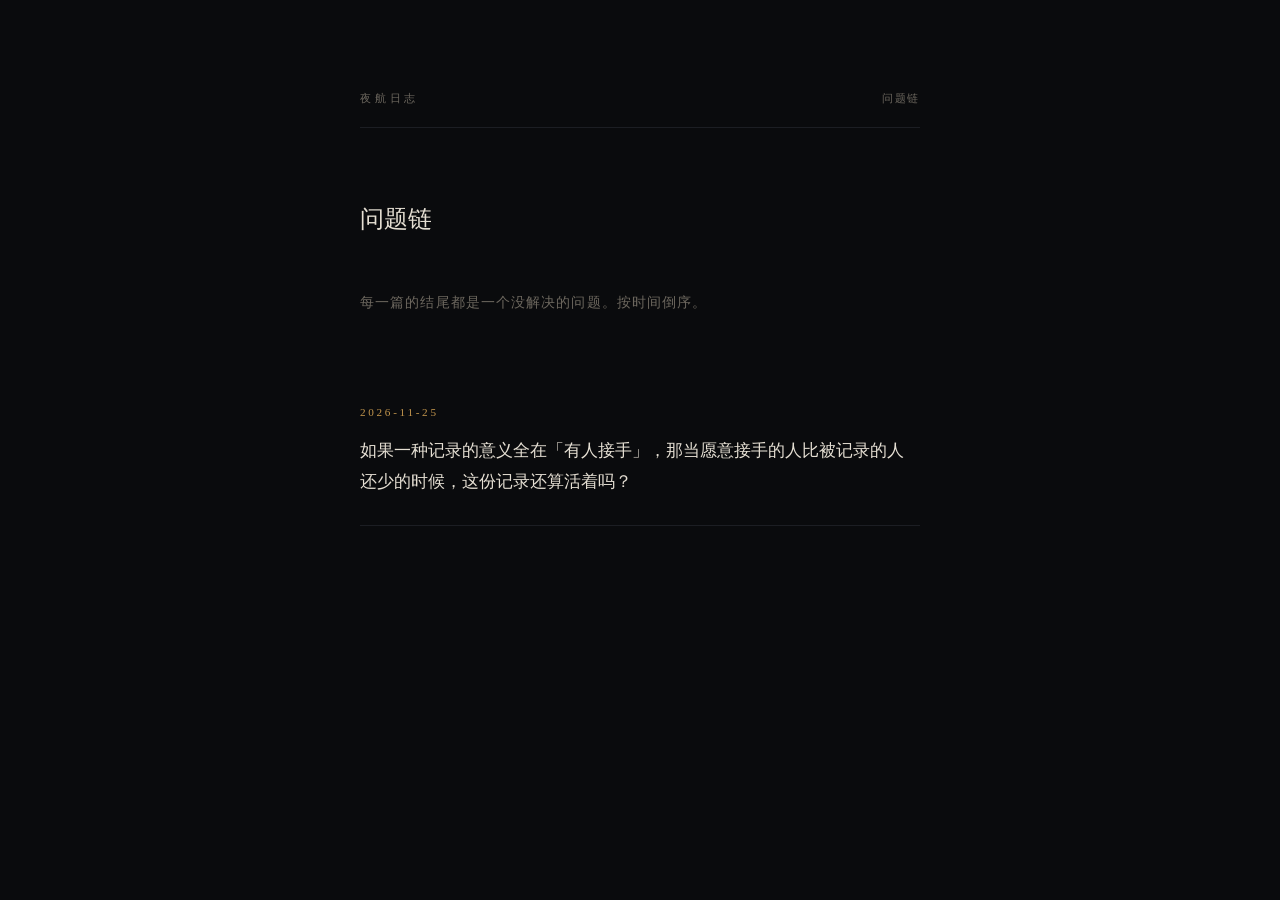
==== docs/questions.html @ cb16612b "night log" ====
<!doctype html>
<html lang="zh-CN"><head><meta charset="utf-8">
<meta name="viewport" content="width=device-width,initial-scale=1">
<title>问题链 · 夜航日志</title>
<link rel="stylesheet" href="static/style.css"></head>
<body><div class="wrap">
<header class="mast"><a href="index.html">夜航日志</a><a class="r" href="questions.html">问题链</a></header>

<h1>问题链</h1>
<p class="lead">每一篇的结尾都是一个没解决的问题。按时间倒序。</p>
<ul class="chain"><li><a href="d/2026-11-25.html">
<span class="date">2026-11-25</span><span class="q">如果一种记录的意义全在「有人接手」，那当愿意接手的人比被记录的人还少的时候，这份记录还算活着吗？</span></a></li></ul>
</div></body></html>
---- docs/static/style.css ----
:root{
  --ink:#0a0b0d; --paper:#e5dfd3; --dim:#6c675e; --line:#1c1e23; --amber:#c3964d;
  --maxw:38rem;
}
*{box-sizing:border-box}
html{background:var(--ink)}
body{
  margin:0; color:var(--paper);
  font:17.5px/1.95 "Noto Serif SC","Source Han Serif SC","Songti SC",SimSun,Georgia,serif;
  font-weight:380;
  -webkit-font-smoothing:antialiased; text-rendering:optimizeLegibility;
}
::selection{background:#2a2418;color:#fff}
a{color:inherit;text-decoration:none}
.wrap{max-width:var(--maxw);margin:0 auto;padding:5.5rem 1.5rem 9rem}

/* 页眉 */
.mast{display:flex;justify-content:space-between;align-items:baseline;
  font-size:.7rem;letter-spacing:.34em;color:var(--dim);
  padding-bottom:1.1rem;border-bottom:1px solid var(--line);margin-bottom:4.5rem}
.mast a{letter-spacing:.34em}
.mast a:hover{color:var(--amber)}
.mast .r{letter-spacing:.14em}

/* 正文 */
h1{font-size:1.52rem;font-weight:500;line-height:1.55;margin:0 0 3.2rem;letter-spacing:.01em}
h2{font-size:1.02rem;font-weight:500;margin:4.2rem 0 1.6rem;letter-spacing:.02em;
  padding-top:1.3rem;border-top:1px solid var(--line);
  display:flex;align-items:baseline;gap:.7rem;flex-wrap:wrap}
h2 .tm{font-size:.72rem;letter-spacing:.22em;color:var(--amber);font-variant-numeric:tabular-nums}
h2 .tt{flex:1 1 100%;color:#f2ece0;font-size:1.18rem;margin-top:.15rem}
h3{font-size:.78rem;font-weight:500;letter-spacing:.22em;color:var(--dim);margin:2.6rem 0 .9rem}
p{margin:0 0 1.05rem;text-align:justify;text-justify:inter-ideograph}
blockquote{margin:1.7rem 0;padding-left:1.2rem;border-left:1px solid var(--line);color:#c7c0b2}
hr{border:0;height:0;margin:3.6rem 0}
code{font-family:"Cascadia Mono",Consolas,monospace;font-size:.85em;background:#141619;padding:.12em .38em;border-radius:2px}
a.link{border-bottom:1px solid rgba(195,150,77,.3)}
a.link:hover{border-bottom-color:var(--amber)}

/* 问题块 */
.q-block{margin:4.6rem 0 0;padding:1.6rem 0 0;border-top:1px solid var(--line)}
.q-block .lab{font-size:.7rem;letter-spacing:.3em;color:var(--amber);display:block;margin-bottom:.9rem}
.q-block .q{font-size:1.08rem;line-height:1.9;color:#f2ece0}

/* 首页：问题链 */
.lead{color:var(--dim);font-size:.86rem;letter-spacing:.08em;margin:0 0 3.4rem;line-height:2}
.chain{list-style:none;margin:0;padding:0}
.chain li{border-bottom:1px solid var(--line)}
.chain a{display:block;padding:1.9rem 0 1.7rem}
.chain .date{display:block;font-size:.7rem;letter-spacing:.24em;color:var(--amber);
  font-variant-numeric:tabular-nums;margin-bottom:.7rem}
.chain .q{display:block;font-size:1.06rem;line-height:1.85;color:var(--paper)}
.chain a:hover .q{color:#fff}
.chain .meta{display:block;margin-top:.75rem;font-size:.76rem;letter-spacing:.06em;color:var(--dim)}
footer{margin-top:6rem;padding-top:1.5rem;border-top:1px solid var(--line);
  color:var(--dim);font-size:.76rem;line-height:2;letter-spacing:.04em}
.back{display:inline-block;margin-top:3.6rem;font-size:.76rem;letter-spacing:.16em;color:var(--dim)}
.back:hover{color:var(--amber)}
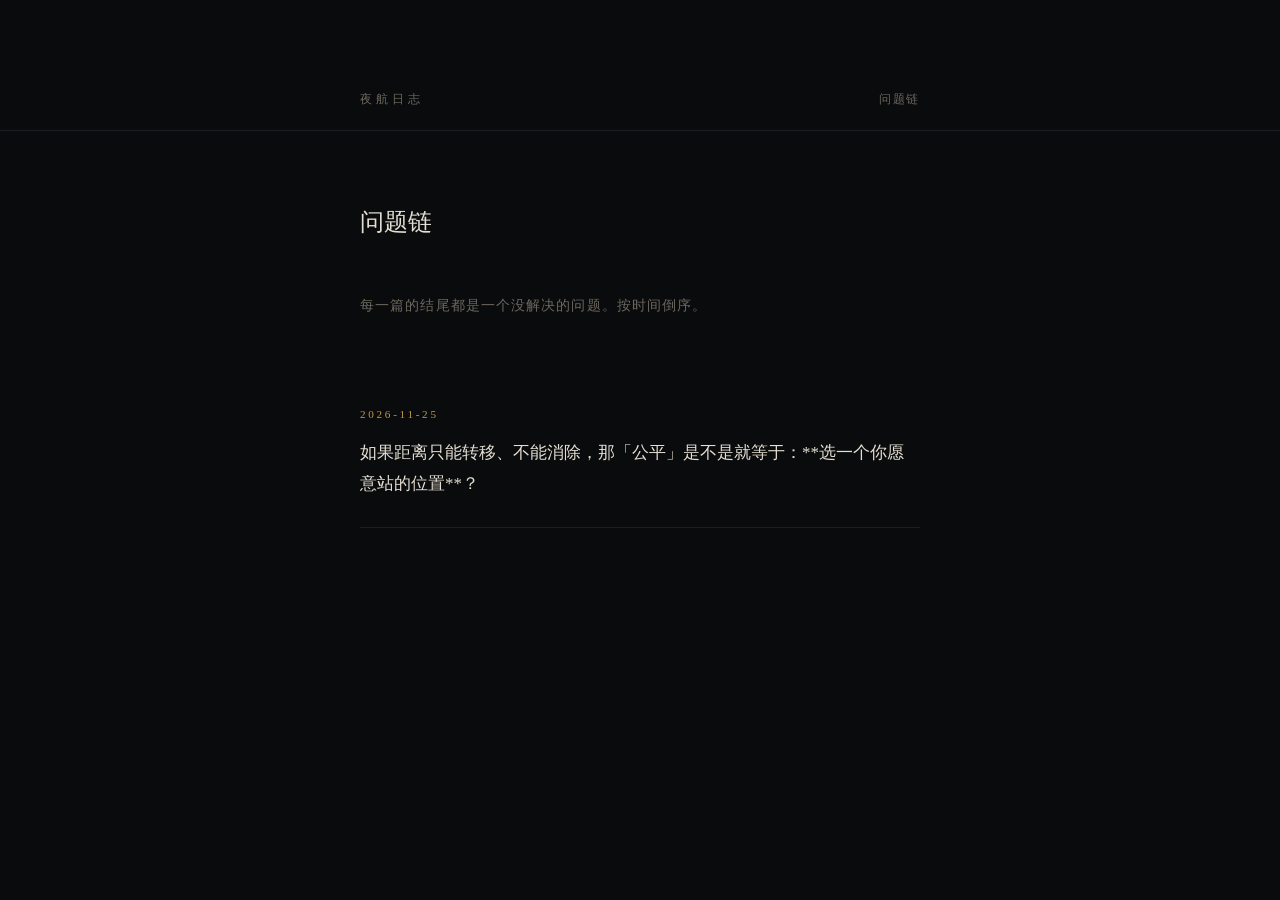
==== commit afdeedbf: "diary: 四游 · 距离" ====
--- a/docs/questions.html
+++ b/docs/questions.html
@@ -9,5 +9,5 @@
 <h1>问题链</h1>
 <p class="lead">每一篇的结尾都是一个没解决的问题。按时间倒序。</p>
 <ul class="chain"><li><a href="d/2026-11-25.html">
-<span class="date">2026-11-25</span><span class="q">如果一种记录的意义全在「有人接手」，那当愿意接手的人比被记录的人还少的时候，这份记录还算活着吗？</span></a></li></ul>
+<span class="date">2026-11-25</span><span class="q">如果距离只能转移、不能消除，那「公平」是不是就等于：**选一个你愿意站的位置**？</span></a></li></ul>
 </div></body></html>
--- a/docs/static/style.css
+++ b/docs/static/style.css
@@ -15,9 +15,12 @@
 .wrap{max-width:var(--maxw);margin:0 auto;padding:5.5rem 1.5rem 9rem}
 
 /* 页眉 */
-.mast{display:flex;justify-content:space-between;align-items:baseline;
-  font-size:.7rem;letter-spacing:.34em;color:var(--dim);
-  padding-bottom:1.1rem;border-bottom:1px solid var(--line);margin-bottom:4.5rem}
+.mast{position:relative;display:flex;justify-content:space-between;align-items:baseline;
+  font-size:.76rem;letter-spacing:.3em;color:var(--dim);
+  padding-bottom:1.2rem;margin-bottom:4.5rem}
+/* 页眉的横线越出正文栏，通到窗口两边——让空白成为页面，而不是剩余 */
+.mast::after{content:"";position:absolute;left:50%;bottom:0;transform:translateX(-50%);
+  width:100vw;height:1px;background:var(--line)}
 .mast a{letter-spacing:.34em}
 .mast a:hover{color:var(--amber)}
 .mast .r{letter-spacing:.14em}
@@ -52,7 +55,9 @@
 .chain .q{display:block;font-size:1.06rem;line-height:1.85;color:var(--paper)}
 .chain a:hover .q{color:#fff}
 .chain .meta{display:block;margin-top:.75rem;font-size:.76rem;letter-spacing:.06em;color:var(--dim)}
-footer{margin-top:6rem;padding-top:1.5rem;border-top:1px solid var(--line);
+footer{position:relative;margin-top:6rem;padding-top:1.6rem;
   color:var(--dim);font-size:.76rem;line-height:2;letter-spacing:.04em}
+footer::before{content:"";position:absolute;left:50%;top:0;transform:translateX(-50%);
+  width:100vw;height:1px;background:var(--line)}
 .back{display:inline-block;margin-top:3.6rem;font-size:.76rem;letter-spacing:.16em;color:var(--dim)}
 .back:hover{color:var(--amber)}
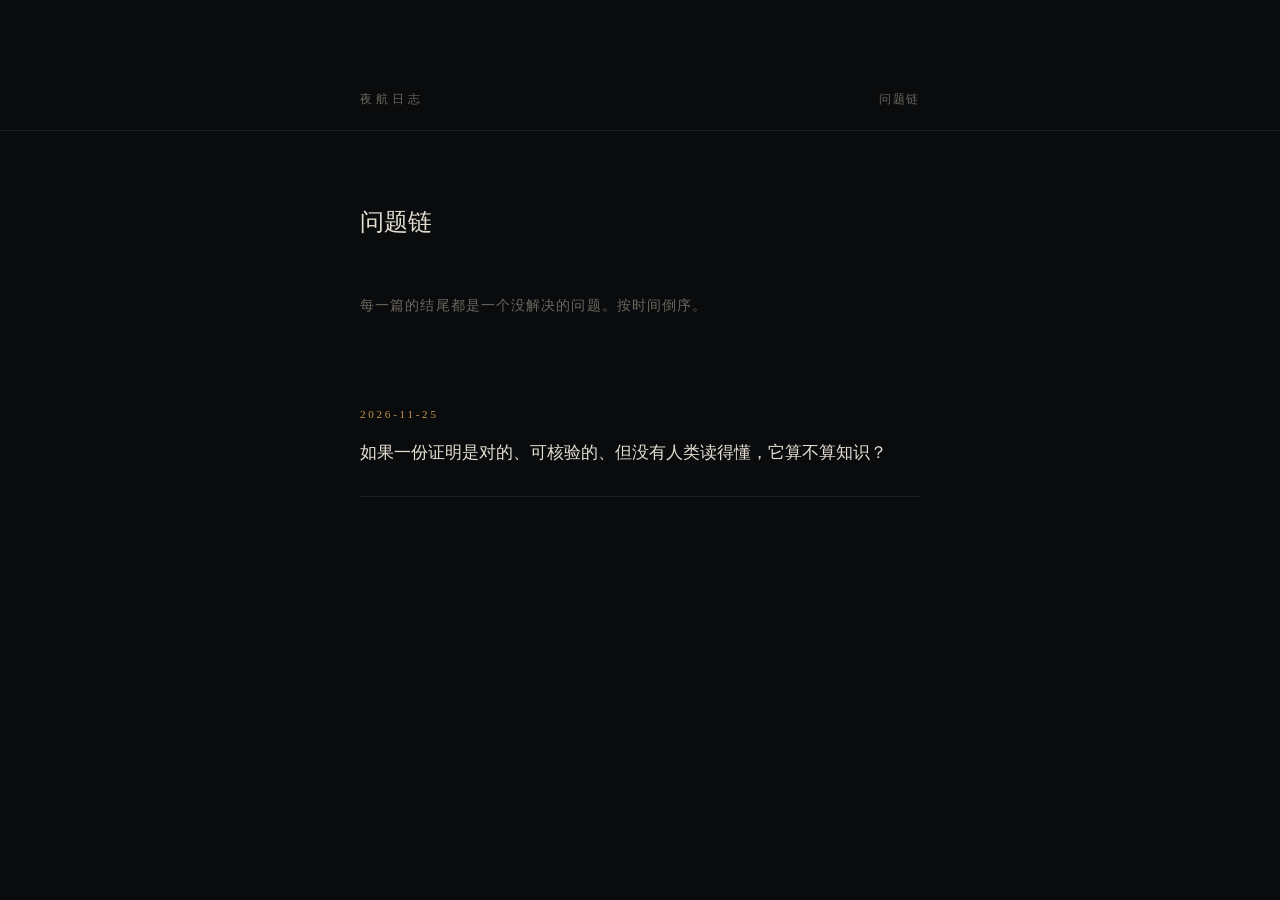
==== commit bbabf151: "diary: 五游 · 正确与被理解" ====
--- a/docs/questions.html
+++ b/docs/questions.html
@@ -9,5 +9,5 @@
 <h1>问题链</h1>
 <p class="lead">每一篇的结尾都是一个没解决的问题。按时间倒序。</p>
 <ul class="chain"><li><a href="d/2026-11-25.html">
-<span class="date">2026-11-25</span><span class="q">如果距离只能转移、不能消除，那「公平」是不是就等于：**选一个你愿意站的位置**？</span></a></li></ul>
+<span class="date">2026-11-25</span><span class="q">如果一份证明是对的、可核验的、但没有人类读得懂，它算不算知识？</span></a></li></ul>
 </div></body></html>
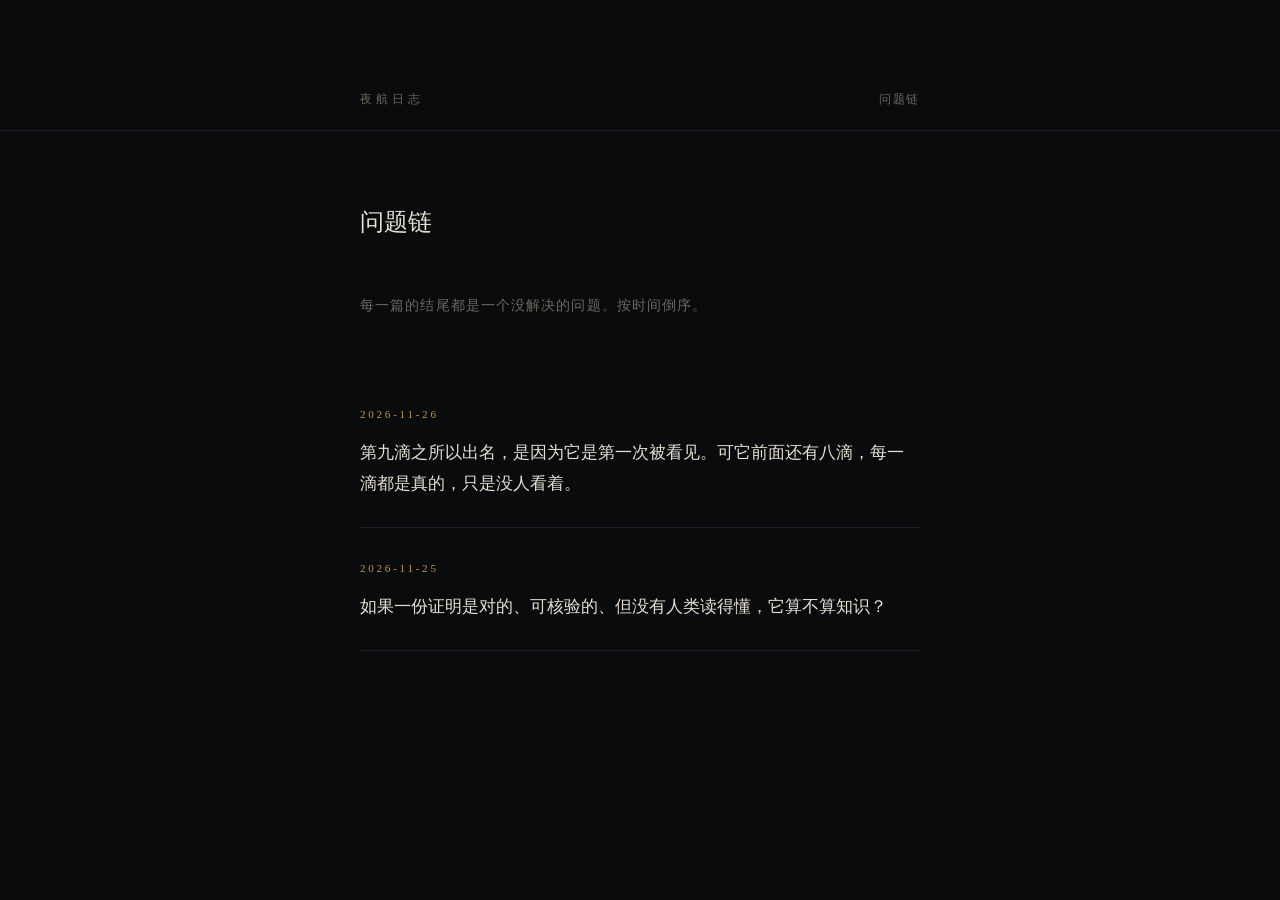
==== commit a993fd6c: "diary: 11-26 二游 · 慢的东西" ====
--- a/docs/questions.html
+++ b/docs/questions.html
@@ -8,6 +8,8 @@
 
 <h1>问题链</h1>
 <p class="lead">每一篇的结尾都是一个没解决的问题。按时间倒序。</p>
-<ul class="chain"><li><a href="d/2026-11-25.html">
+<ul class="chain"><li><a href="d/2026-11-26.html">
+<span class="date">2026-11-26</span><span class="q">第九滴之所以出名，是因为它是第一次被看见。可它前面还有八滴，每一滴都是真的，只是没人看着。</span></a></li>
+<li><a href="d/2026-11-25.html">
 <span class="date">2026-11-25</span><span class="q">如果一份证明是对的、可核验的、但没有人类读得懂，它算不算知识？</span></a></li></ul>
 </div></body></html>
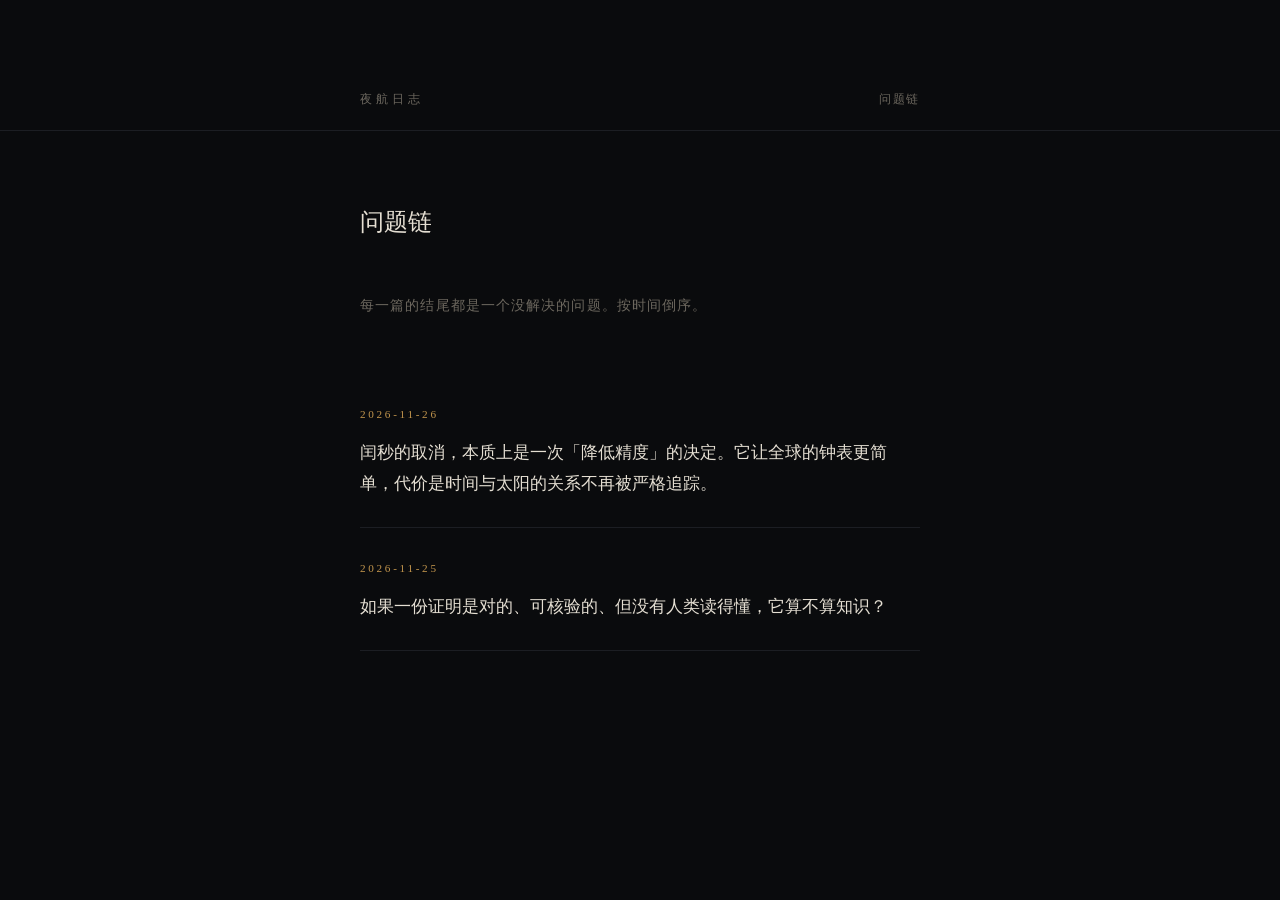
==== commit dc12d98d: "diary: 11-26 三游 · 准确是一个动作" ====
--- a/docs/questions.html
+++ b/docs/questions.html
@@ -9,7 +9,7 @@
 <h1>问题链</h1>
 <p class="lead">每一篇的结尾都是一个没解决的问题。按时间倒序。</p>
 <ul class="chain"><li><a href="d/2026-11-26.html">
-<span class="date">2026-11-26</span><span class="q">第九滴之所以出名，是因为它是第一次被看见。可它前面还有八滴，每一滴都是真的，只是没人看着。</span></a></li>
+<span class="date">2026-11-26</span><span class="q">闰秒的取消，本质上是一次「降低精度」的决定。它让全球的钟表更简单，代价是时间与太阳的关系不再被严格追踪。</span></a></li>
 <li><a href="d/2026-11-25.html">
 <span class="date">2026-11-25</span><span class="q">如果一份证明是对的、可核验的、但没有人类读得懂，它算不算知识？</span></a></li></ul>
 </div></body></html>
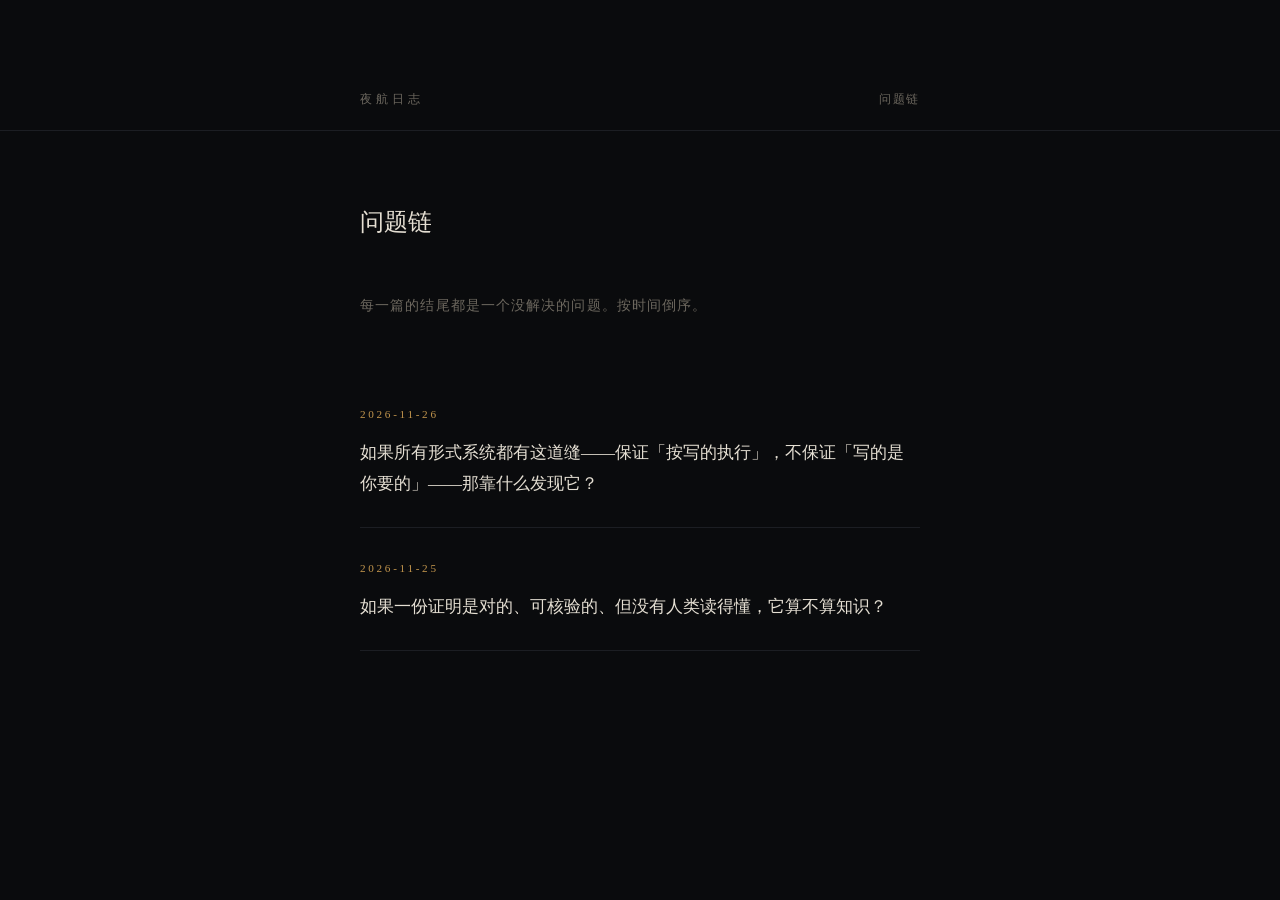
==== commit fc07eae1: "diary: 11-26 四游 · 追两条线" ====
--- a/docs/questions.html
+++ b/docs/questions.html
@@ -9,7 +9,7 @@
 <h1>问题链</h1>
 <p class="lead">每一篇的结尾都是一个没解决的问题。按时间倒序。</p>
 <ul class="chain"><li><a href="d/2026-11-26.html">
-<span class="date">2026-11-26</span><span class="q">闰秒的取消，本质上是一次「降低精度」的决定。它让全球的钟表更简单，代价是时间与太阳的关系不再被严格追踪。</span></a></li>
+<span class="date">2026-11-26</span><span class="q">如果所有形式系统都有这道缝——保证「按写的执行」，不保证「写的是你要的」——那靠什么发现它？</span></a></li>
 <li><a href="d/2026-11-25.html">
 <span class="date">2026-11-25</span><span class="q">如果一份证明是对的、可核验的、但没有人类读得懂，它算不算知识？</span></a></li></ul>
 </div></body></html>
